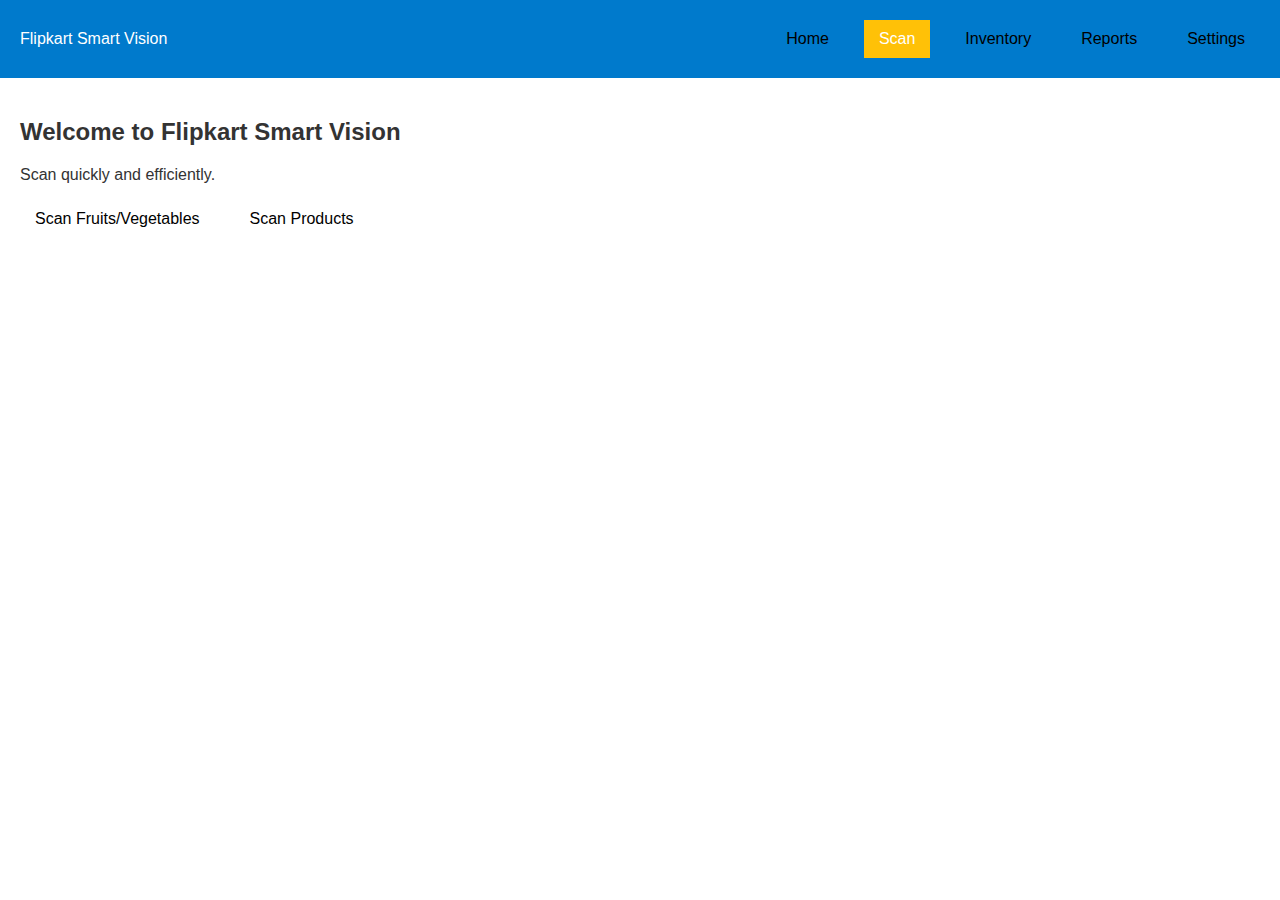
==== Frontend/index.html @ 46ba42ea "1st part" ====
<!DOCTYPE html>
<html lang="en">
<head>
    <meta charset="UTF-8">
    <meta name="viewport" content="width=device-width, initial-scale=1.0">
    <title>Flipkart Smart Vision</title>
    <link rel="stylesheet" href="styles.css">
</head>
<body>
    <header class="header">
        <div class="logo">Flipkart Smart Vision</div>
        <nav class="navigation">
            <button class="nav-button" id="homeBtn">Home</button>
            <button class="nav-button active" id="scanBtn">Scan</button>
            <button class="nav-button" id="inventoryBtn">Inventory</button>
            <button class="nav-button" id="reportsBtn">Reports</button>
            <button class="nav-button" id="settingsBtn">Settings</button>
        </nav>
    </header>

    <main class="content">
        <h2>Welcome to Flipkart Smart Vision</h2>
        <p>Scan quickly and efficiently.</p>
        <div class="scan-options">
            <button id="scanFruitsBtn">Scan Fruits/Vegetables</button>
            <button id="scanProductsBtn">Scan Products</button>
        </div>
    </main>

    <script src="script.js"></script>
</body>
</html>
---- Frontend/styles.css ----
body {
    font-family: Arial, sans-serif;
    margin: 0;
    padding: 0;
    background-color: #FFFFFF;
    color: #333;
}

.header {
    display: flex;
    justify-content: space-between;
    align-items: center;
    padding: 20px;
    background-color: #007ACC;
    color: #FFFFFF;
}

.navigation {
    display: flex;
    gap: 20px;
}

.nav-button {
    background-color: transparent;
    border: none;
    padding: 10px 15px;
    font-size: 16px;
    cursor: pointer;
    transition: background-color 0.3s ease;
}

.nav-button:hover {
    background-color: rgba(255, 255, 255, 0.1);
}

.active {
    background-color: #FFC107;
    color: #FFFFFF;
}

.content {
    padding: 20px;
}

.scan-options {
    display: flex;
    gap: 20px;
}

button {
    background-color: #FFFFFF;
    border: none;
    padding: 10px 15px;
    font-size: 16px;
    cursor: pointer;
    transition: background-color 0.3s ease;
}

button:hover {
    background-color: rgba(255, 255, 255, 0.1);
}
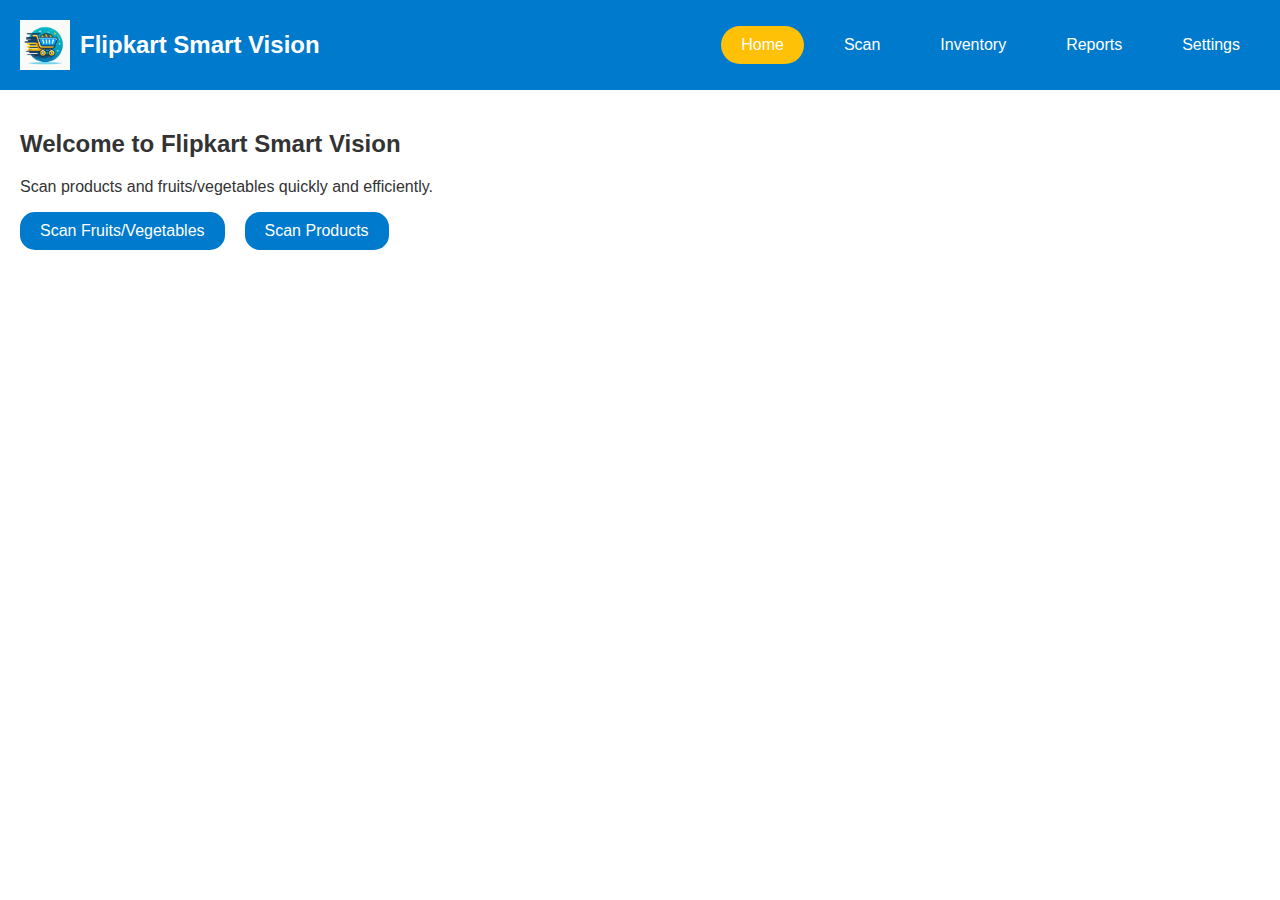
==== commit 4540d1ad: "2nd day" ====
--- a/Frontend/index.html
+++ b/Frontend/index.html
@@ -4,14 +4,19 @@
     <meta charset="UTF-8">
     <meta name="viewport" content="width=device-width, initial-scale=1.0">
     <title>Flipkart Smart Vision</title>
+    <link rel="icon" href="OIG1 (1).jpeg" type="image/x-icon">
     <link rel="stylesheet" href="styles.css">
 </head>
 <body>
     <header class="header">
-        <div class="logo">Flipkart Smart Vision</div>
+        <!-- Combine logo and text within a single container to eliminate space -->
+        <a href="#" id="logoLink" class="logo-container">
+            <img src="OIG1 (1).jpeg" alt="Logo" class="logo-img">
+            <span class="logo-text">Flipkart Smart Vision</span>
+        </a>
         <nav class="navigation">
-            <button class="nav-button" id="homeBtn">Home</button>
-            <button class="nav-button active" id="scanBtn">Scan</button>
+            <button class="nav-button active" id="homeBtn">Home</button>
+            <button class="nav-button" id="scanBtn">Scan</button>
             <button class="nav-button" id="inventoryBtn">Inventory</button>
             <button class="nav-button" id="reportsBtn">Reports</button>
             <button class="nav-button" id="settingsBtn">Settings</button>
--- a/Frontend/styles.css
+++ b/Frontend/styles.css
@@ -8,11 +8,34 @@
 
 .header {
     display: flex;
+    align-items: center;
     justify-content: space-between;
-    align-items: center;
     padding: 20px;
     background-color: #007ACC;
     color: #FFFFFF;
+}
+
+.logo-container {
+    display: flex;
+    align-items: center;
+    text-decoration: none; /* Remove underline on hover */
+}
+
+.logo-img {
+    height: 50px;
+    cursor: pointer;
+    transition: transform 0.3s ease;
+}
+
+.logo-text {
+    font-size: 24px;
+    font-weight: bold;
+    margin-left: 10px; /* Adjust spacing between logo and text */
+    color: white;
+}
+
+.logo-img:hover {
+    transform: scale(1.05); /* Slight scale up on hover */
 }
 
 .navigation {
@@ -22,15 +45,19 @@
 
 .nav-button {
     background-color: transparent;
-    border: none;
-    padding: 10px 15px;
+    padding: 10px 20px;
     font-size: 16px;
     cursor: pointer;
-    transition: background-color 0.3s ease;
+    border-radius: 25px; /* Rounded corners */
+    transition: transform 0.3s ease, background-color 0.3s ease, box-shadow 0.3s ease;
+    color: white;
 }
 
 .nav-button:hover {
-    background-color: rgba(255, 255, 255, 0.1);
+    background-color: white;
+    transform: scale(1.1); /* Scale up slightly when hovered */
+    box-shadow: 0px 4px 10px rgba(0, 0, 0, 0.2); /* Add shadow on hover */
+    color: #007ACC;
 }
 
 .active {
@@ -48,14 +75,19 @@
 }
 
 button {
-    background-color: #FFFFFF;
+    background-color: #007ACC;
+    color: white;
     border: none;
-    padding: 10px 15px;
+    padding: 10px 20px;
     font-size: 16px;
     cursor: pointer;
-    transition: background-color 0.3s ease;
+    transition: transform 0.3s ease, background-color 0.3s ease, box-shadow 0.3s ease;
+    border-radius: 15px; /* Smooth edges */
 }
 
 button:hover {
-    background-color: rgba(255, 255, 255, 0.1);
+    background-color: #005f99; /* Darkens on hover */
+    transform: scale(1.05); /* Slight scale up when hovered */
+    box-shadow: 0px 4px 10px rgba(0, 0, 0, 0.2); /* Add shadow */
+    color: white;
 }
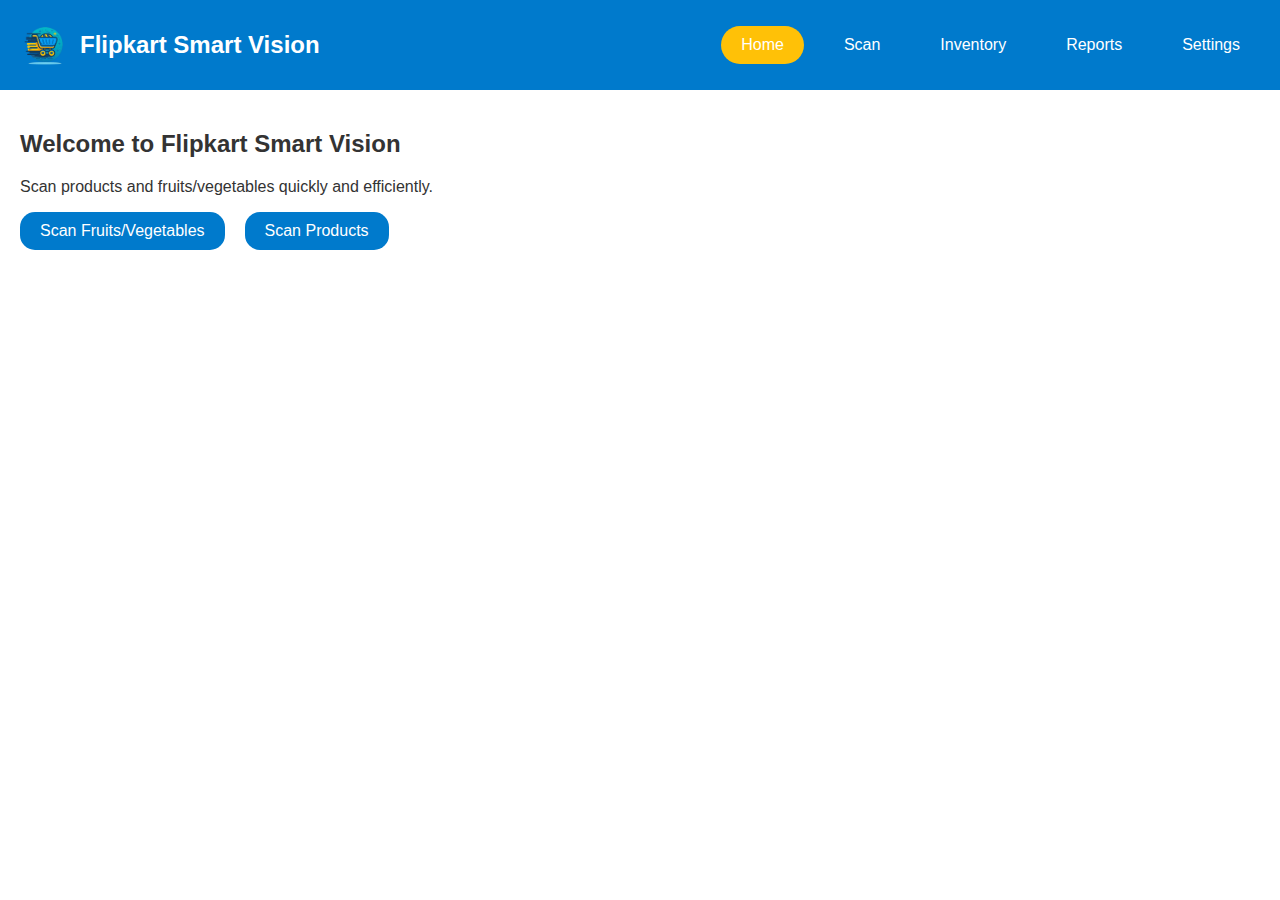
==== commit 19ca547f: "Logo" ====
--- a/Frontend/index.html
+++ b/Frontend/index.html
@@ -4,14 +4,14 @@
     <meta charset="UTF-8">
     <meta name="viewport" content="width=device-width, initial-scale=1.0">
     <title>Flipkart Smart Vision</title>
-    <link rel="icon" href="OIG1 (1).jpeg" type="image/x-icon">
+    <link rel="icon" href="OIG1 (1).png" type="image/x-icon">
     <link rel="stylesheet" href="styles.css">
 </head>
 <body>
     <header class="header">
         <!-- Combine logo and text within a single container to eliminate space -->
         <a href="#" id="logoLink" class="logo-container">
-            <img src="OIG1 (1).jpeg" alt="Logo" class="logo-img">
+            <img src="OIG1 (1).png" alt="Logo" class="logo-img">
             <span class="logo-text">Flipkart Smart Vision</span>
         </a>
         <nav class="navigation">
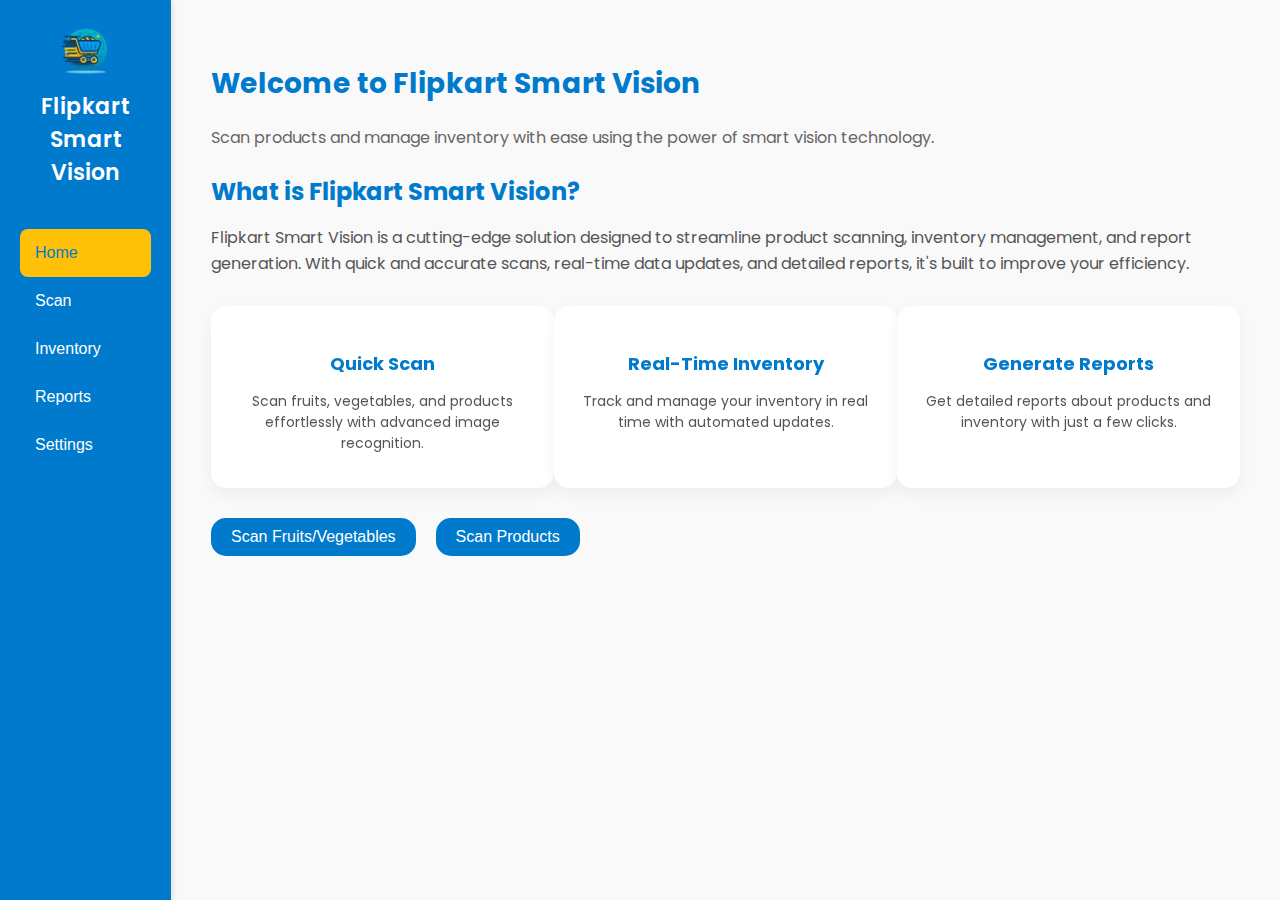
==== commit a82af88a: "3rd day" ====
--- a/Frontend/index.html
+++ b/Frontend/index.html
@@ -5,33 +5,61 @@
     <meta name="viewport" content="width=device-width, initial-scale=1.0">
     <title>Flipkart Smart Vision</title>
     <link rel="icon" href="OIG1 (1).png" type="image/x-icon">
+    <link href="https://fonts.googleapis.com/css2?family=Poppins:wght@300;400;600&display=swap" rel="stylesheet">
     <link rel="stylesheet" href="styles.css">
 </head>
 <body>
-    <header class="header">
-        <!-- Combine logo and text within a single container to eliminate space -->
-        <a href="#" id="logoLink" class="logo-container">
-            <img src="OIG1 (1).png" alt="Logo" class="logo-img">
-            <span class="logo-text">Flipkart Smart Vision</span>
-        </a>
-        <nav class="navigation">
-            <button class="nav-button active" id="homeBtn">Home</button>
-            <button class="nav-button" id="scanBtn">Scan</button>
-            <button class="nav-button" id="inventoryBtn">Inventory</button>
-            <button class="nav-button" id="reportsBtn">Reports</button>
-            <button class="nav-button" id="settingsBtn">Settings</button>
-        </nav>
-    </header>
+    <div class="container">
+        <!-- Sidebar navigation on the left -->
+        <aside class="sidebar">
+            <div class="logo-container">
+                <img src="OIG1 (1).png" alt="Logo" class="logo-img">
+                <span class="logo-text">Flipkart Smart Vision</span>
+            </div>
+            <nav class="navigation">
+                <button class="nav-button active" id="homeBtn">Home</button>
+                <button class="nav-button" id="scanBtn">Scan</button>
+                <button class="nav-button" id="inventoryBtn">Inventory</button>
+                <button class="nav-button" id="reportsBtn">Reports</button>
+                <button class="nav-button" id="settingsBtn">Settings</button>
+            </nav>
+        </aside>
 
-    <main class="content">
-        <h2>Welcome to Flipkart Smart Vision</h2>
-        <p>Scan quickly and efficiently.</p>
-        <div class="scan-options">
-            <button id="scanFruitsBtn">Scan Fruits/Vegetables</button>
-            <button id="scanProductsBtn">Scan Products</button>
-        </div>
-    </main>
+        <!-- Main content area -->
+        <main class="content">
+            <h2>Welcome to Flipkart Smart Vision</h2>
+            <p>Scan products and manage inventory with ease using the power of smart vision technology.</p>
+
+            <!-- Overview Section -->
+            <section class="overview">
+                <h3>What is Flipkart Smart Vision?</h3>
+                <p>Flipkart Smart Vision is a cutting-edge solution designed to streamline product scanning, inventory management, and report generation. With quick and accurate scans, real-time data updates, and detailed reports, it's built to improve your efficiency.</p>
+            </section>
+
+            <!-- Feature Cards Section -->
+            <section class="features">
+                <div class="feature-card">
+                    <h4>Quick Scan</h4>
+                    <p>Scan fruits, vegetables, and products effortlessly with advanced image recognition.</p>
+                </div>
+                <div class="feature-card">
+                    <h4>Real-Time Inventory</h4>
+                    <p>Track and manage your inventory in real time with automated updates.</p>
+                </div>
+                <div class="feature-card">
+                    <h4>Generate Reports</h4>
+                    <p>Get detailed reports about products and inventory with just a few clicks.</p>
+                </div>
+            </section>
+
+            <!-- Call-to-Action Buttons -->
+            <div class="scan-options">
+                <button id="scanFruitsBtn">Scan Fruits/Vegetables</button>
+                <button id="scanProductsBtn">Scan Products</button>
+            </div>
+        </main>
 
     <script src="script.js"></script>
+    </div>
 </body>
 </html>
--- a/Frontend/styles.css
+++ b/Frontend/styles.css
@@ -1,74 +1,145 @@
+/* General body styles */
 body {
-    font-family: Arial, sans-serif;
+    font-family: 'Poppins', sans-serif;
     margin: 0;
     padding: 0;
-    background-color: #FFFFFF;
+    background-color: #F9F9F9;
     color: #333;
 }
 
-.header {
+/* Layout container */
+.container {
     display: flex;
-    align-items: center;
-    justify-content: space-between;
-    padding: 20px;
+    height: 100vh;
+}
+
+/* Sidebar styles */
+.sidebar {
+    width: 250px;
     background-color: #007ACC;
     color: #FFFFFF;
+    display: flex;
+    flex-direction: column;
+    align-items: center;
+    padding: 20px;
+    box-shadow: 2px 0 5px rgba(0, 0, 0, 0.1);
 }
 
 .logo-container {
     display: flex;
+    flex-direction: column;
     align-items: center;
-    text-decoration: none; /* Remove underline on hover */
+    text-decoration: none;
+    margin-bottom: 40px;
 }
 
 .logo-img {
-    height: 50px;
+    height: 60px;
     cursor: pointer;
-    transition: transform 0.3s ease;
+    margin-bottom: 10px;
 }
 
 .logo-text {
-    font-size: 24px;
-    font-weight: bold;
-    margin-left: 10px; /* Adjust spacing between logo and text */
+    font-size: 22px;
+    font-weight: 600;
     color: white;
+    text-align: center;
 }
 
-.logo-img:hover {
-    transform: scale(1.05); /* Slight scale up on hover */
-}
-
+/* Navigation styles */
 .navigation {
     display: flex;
-    gap: 20px;
+    flex-direction: column;
+    width: 100%;
 }
 
 .nav-button {
     background-color: transparent;
-    padding: 10px 20px;
+    padding: 15px;
     font-size: 16px;
     cursor: pointer;
-    border-radius: 25px; /* Rounded corners */
-    transition: transform 0.3s ease, background-color 0.3s ease, box-shadow 0.3s ease;
+    border: none;
     color: white;
+    text-align: left;
+    width: 100%;
+    transition: background-color 0.3s ease, color 0.3s ease;
+    border-radius: 8px;
 }
 
-.nav-button:hover {
-    background-color: white;
-    transform: scale(1.1); /* Scale up slightly when hovered */
-    box-shadow: 0px 4px 10px rgba(0, 0, 0, 0.2); /* Add shadow on hover */
+.nav-button:hover, .nav-button.active {
+    background-color: #FFC107;
     color: #007ACC;
 }
 
-.active {
-    background-color: #FFC107;
-    color: #FFFFFF;
+/* Main content styles */
+.content {
+    flex-grow: 1;
+    padding: 40px;
 }
 
-.content {
-    padding: 20px;
+h2 {
+    font-size: 28px;
+    color: #007ACC;
+    margin-bottom: 20px;
 }
 
+p {
+    font-size: 16px;
+    color: #666;
+}
+
+/* Overview Section */
+.overview {
+    margin-bottom: 30px;
+}
+
+.overview h3 {
+    font-size: 24px;
+    color: #007ACC;
+    margin-bottom: 15px;
+}
+
+.overview p {
+    font-size: 16px;
+    color: #555;
+    line-height: 1.6;
+}
+
+/* Feature Cards Section */
+.features {
+    display: flex;
+    justify-content: space-around;
+    margin-bottom: 30px;
+}
+
+.feature-card {
+    background-color: #FFF;
+    padding: 20px;
+    border-radius: 15px;
+    width: 30%;
+    text-align: center;
+    box-shadow: 0px 6px 15px rgba(0, 0, 0, 0.05);
+    transition: transform 0.3s ease, box-shadow 0.3s ease;
+    transform-style: preserve-3d;
+}
+
+.feature-card:hover {
+    transform: rotateY(15deg) translateZ(20px);
+    box-shadow: 0px 10px 20px rgba(0, 0, 0, 0.1);
+}
+
+.feature-card h4 {
+    font-size: 18px;
+    margin-bottom: 10px;
+    color: #007ACC;
+}
+
+.feature-card p {
+    font-size: 14px;
+    color: #555;
+}
+
+/* Buttons for Scan Options */
 .scan-options {
     display: flex;
     gap: 20px;
@@ -82,12 +153,12 @@
     font-size: 16px;
     cursor: pointer;
     transition: transform 0.3s ease, background-color 0.3s ease, box-shadow 0.3s ease;
-    border-radius: 15px; /* Smooth edges */
+    border-radius: 15px;
 }
 
 button:hover {
-    background-color: #005f99; /* Darkens on hover */
-    transform: scale(1.05); /* Slight scale up when hovered */
-    box-shadow: 0px 4px 10px rgba(0, 0, 0, 0.2); /* Add shadow */
-    color: white;
+    background-color: #FFC107;
+    transform: scale(1.05);
+    box-shadow: 0px 6px 15px rgba(0, 0, 0, 0.1);
+    color: #007ACC;
 }
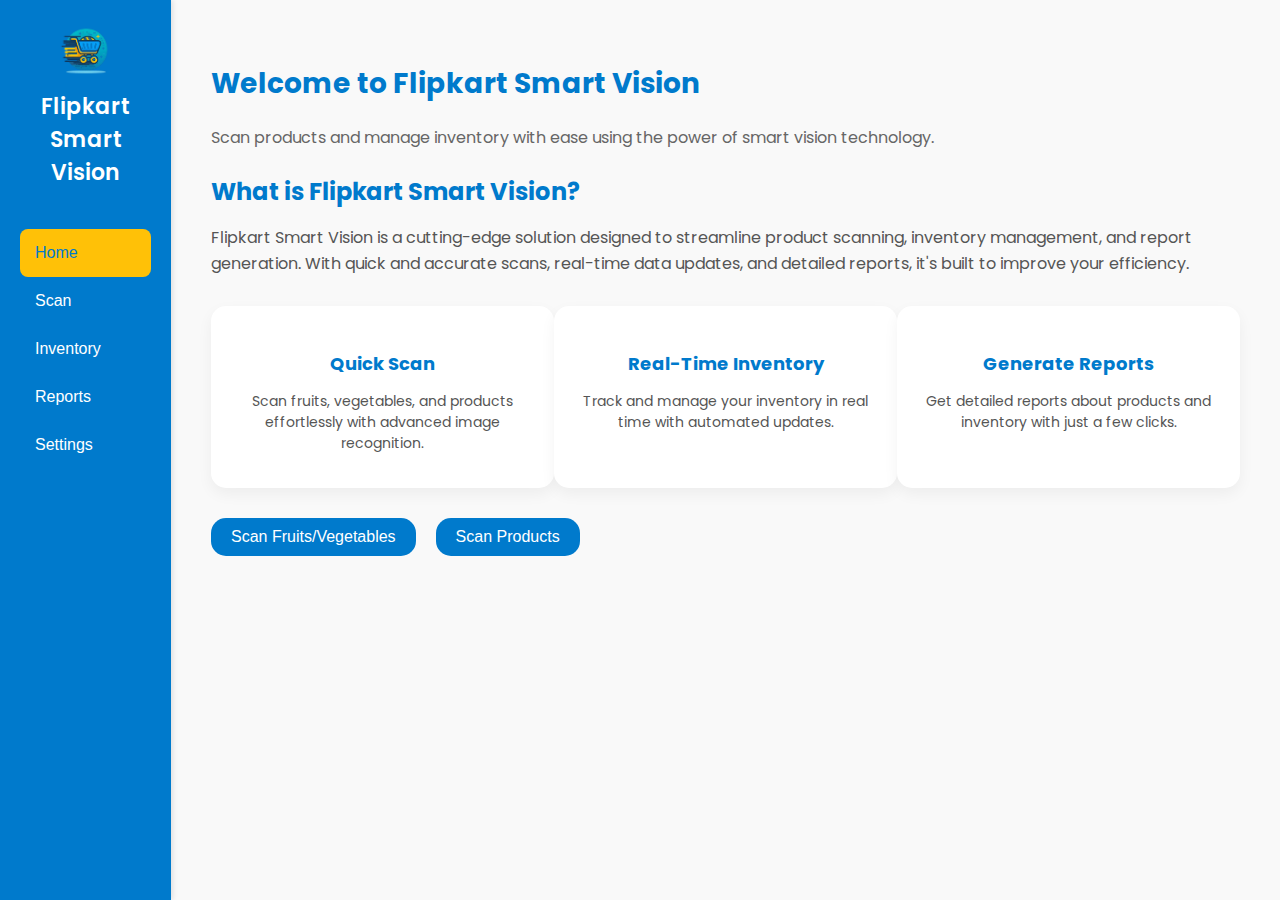
==== commit b1c7760c: "4th day 1st part" ====
--- a/Frontend/index.html
+++ b/Frontend/index.html
@@ -41,14 +41,26 @@
                 <div class="feature-card">
                     <h4>Quick Scan</h4>
                     <p>Scan fruits, vegetables, and products effortlessly with advanced image recognition.</p>
+                    <div class="extra-info">
+                        <p>Quick Scan allows you to instantly recognize products and fruits/vegetables using image recognition and OCR technology.</p>
+                        <button class="learn-more-btn">Learn More</button>
+                    </div>
                 </div>
                 <div class="feature-card">
                     <h4>Real-Time Inventory</h4>
                     <p>Track and manage your inventory in real time with automated updates.</p>
+                    <div class="extra-info">
+                        <p>Keep track of inventory with automatic updates in real time, reducing manual errors and delays in the supply chain.</p>
+                        <button class="learn-more-btn">Learn More</button>
+                    </div>
                 </div>
                 <div class="feature-card">
                     <h4>Generate Reports</h4>
                     <p>Get detailed reports about products and inventory with just a few clicks.</p>
+                    <div class="extra-info">
+                        <p>Generate custom reports for your products, sales, and inventory in real-time, helping you make data-driven decisions.</p>
+                        <button class="learn-more-btn">Learn More</button>
+                    </div>
                 </div>
             </section>
 
--- a/Frontend/styles.css
+++ b/Frontend/styles.css
@@ -119,13 +119,13 @@
     width: 30%;
     text-align: center;
     box-shadow: 0px 6px 15px rgba(0, 0, 0, 0.05);
-    transition: transform 0.3s ease, box-shadow 0.3s ease;
-    transform-style: preserve-3d;
+    transition: transform 0.3s ease, background-color 0.3s ease;
+    position: relative;
 }
 
 .feature-card:hover {
-    transform: rotateY(15deg) translateZ(20px);
-    box-shadow: 0px 10px 20px rgba(0, 0, 0, 0.1);
+    transform: scale(1.05);
+    background-color: #FFF8E1; /* Light Flipkart yellow on hover */
 }
 
 .feature-card h4 {
@@ -137,6 +137,32 @@
 .feature-card p {
     font-size: 14px;
     color: #555;
+}
+
+/* Extra Information in Feature Cards */
+.extra-info {
+    display: none;
+    padding-top: 10px;
+}
+
+.feature-card:hover .extra-info {
+    display: block;
+}
+
+.learn-more-btn {
+    margin-top: 10px;
+    background-color: #007ACC;
+    color: white;
+    padding: 8px 15px;
+    border: none;
+    border-radius: 8px;
+    cursor: pointer;
+    transition: background-color 0.3s ease;
+}
+
+.learn-more-btn:hover {
+    background-color: #FFC107;
+    color: #007ACC;
 }
 
 /* Buttons for Scan Options */
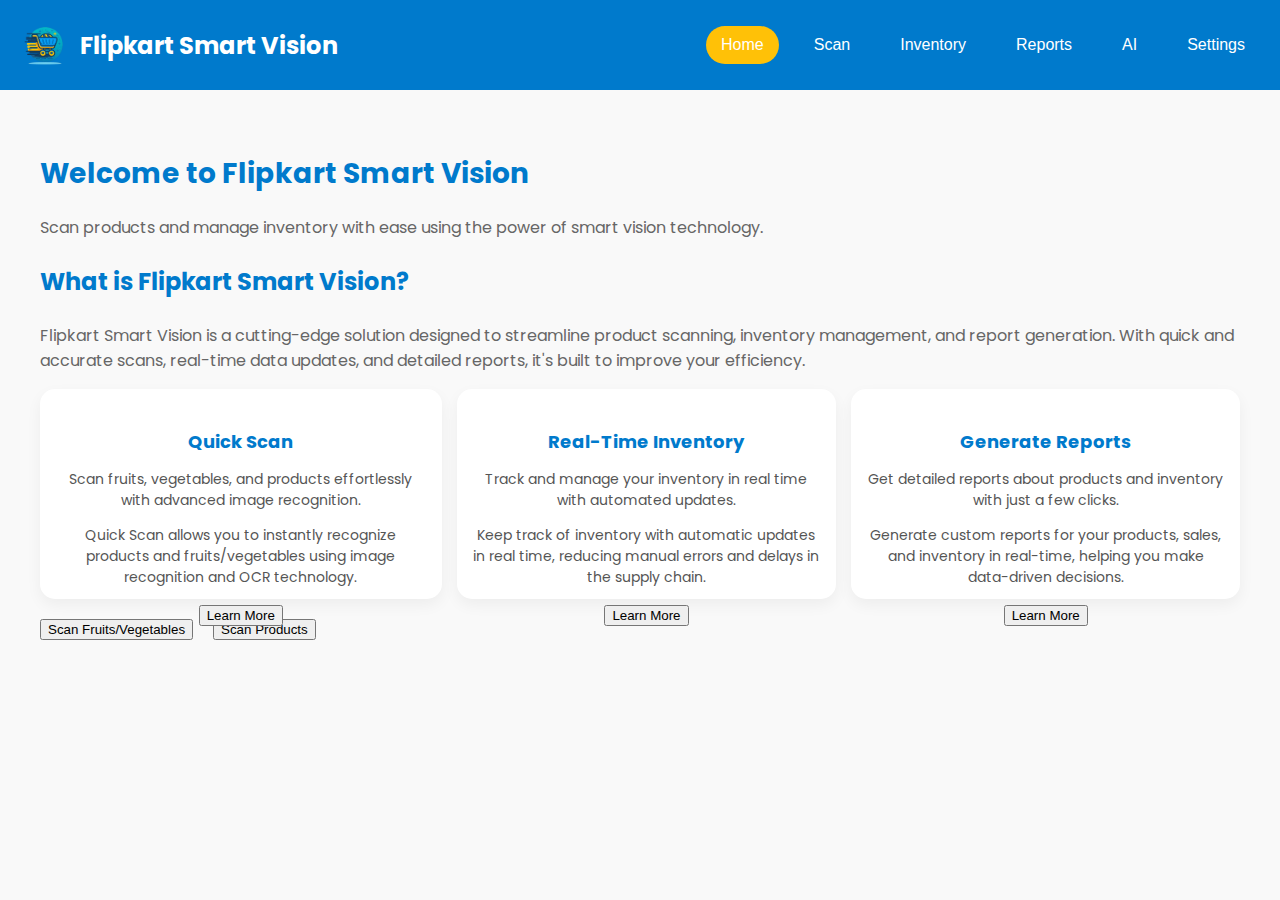
==== commit 7a52fb95: "5th day" ====
--- a/Frontend/index.html
+++ b/Frontend/index.html
@@ -1,77 +1,74 @@
 <!DOCTYPE html>
 <html lang="en">
 <head>
-    <meta charset="UTF-8">
-    <meta name="viewport" content="width=device-width, initial-scale=1.0">
+    <meta charset="viewport" content="width=device-width, initial-scale=1.0">
     <title>Flipkart Smart Vision</title>
     <link rel="icon" href="OIG1 (1).png" type="image/x-icon">
     <link href="https://fonts.googleapis.com/css2?family=Poppins:wght@300;400;600&display=swap" rel="stylesheet">
     <link rel="stylesheet" href="styles.css">
 </head>
 <body>
-    <div class="container">
-        <!-- Sidebar navigation on the left -->
-        <aside class="sidebar">
-            <div class="logo-container">
-                <img src="OIG1 (1).png" alt="Logo" class="logo-img">
-                <span class="logo-text">Flipkart Smart Vision</span>
-            </div>
-            <nav class="navigation">
-                <button class="nav-button active" id="homeBtn">Home</button>
-                <button class="nav-button" id="scanBtn">Scan</button>
-                <button class="nav-button" id="inventoryBtn">Inventory</button>
-                <button class="nav-button" id="reportsBtn">Reports</button>
-                <button class="nav-button" id="settingsBtn">Settings</button>
-            </nav>
-        </aside>
+    <header class="header">
+        <div class="logo-container">
+            <img src="OIG1 (1).png" alt="Logo" class="logo-img">
+            <span class="logo-text">Flipkart Smart Vision</span>
+        </div>
+        <nav class="navigation">
+            <button class="nav-button active" id="homeBtn">Home</button>
+            <button class="nav-button" id="scanBtn">Scan</button>
+            <button class="nav-button" id="inventoryBtn">Inventory</button>
+            <button class="nav-button" id="reportsBtn">Reports</button>
+            <button class="nav-button" id="aiBtn">AI</button> <!-- AI button added before Settings -->
+            <button class="nav-button" id="settingsBtn">Settings</button>
+        </nav>
+    </header>
 
-        <!-- Main content area -->
-        <main class="content">
-            <h2>Welcome to Flipkart Smart Vision</h2>
-            <p>Scan products and manage inventory with ease using the power of smart vision technology.</p>
+    <!-- Main content area -->
+    <main class="content">
+        <h2>Welcome to Flipkart Smart Vision</h2>
+        <p>Scan products and manage inventory with ease using the power of smart vision technology.</p>
 
-            <!-- Overview Section -->
-            <section class="overview">
-                <h3>What is Flipkart Smart Vision?</h3>
-                <p>Flipkart Smart Vision is a cutting-edge solution designed to streamline product scanning, inventory management, and report generation. With quick and accurate scans, real-time data updates, and detailed reports, it's built to improve your efficiency.</p>
-            </section>
+        <!-- Overview Section -->
+        <section class="overview">
+            <h3>What is Flipkart Smart Vision?</h3>
+            <p>Flipkart Smart Vision is a cutting-edge solution designed to streamline product scanning, inventory management, and report generation. With quick and accurate scans, real-time data updates, and detailed reports, it's built to improve your efficiency.</p>
+        </section>
 
-            <!-- Feature Cards Section -->
-            <section class="features">
+        <!-- Feature Cards Section -->
+        <section class="features">
+            <div class="card-container">
                 <div class="feature-card">
                     <h4>Quick Scan</h4>
-                    <p>Scan fruits, vegetables, and products effortlessly with advanced image recognition.</p>
-                    <div class="extra-info">
-                        <p>Quick Scan allows you to instantly recognize products and fruits/vegetables using image recognition and OCR technology.</p>
-                        <button class="learn-more-btn">Learn More</button>
-                    </div>
+                    <p>Instantly scan fruits, vegetables, and products.</p>
                 </div>
+            </div>
+            <div class="card-container">
                 <div class="feature-card">
                     <h4>Real-Time Inventory</h4>
-                    <p>Track and manage your inventory in real time with automated updates.</p>
-                    <div class="extra-info">
-                        <p>Keep track of inventory with automatic updates in real time, reducing manual errors and delays in the supply chain.</p>
-                        <button class="learn-more-btn">Learn More</button>
-                    </div>
+                    <p>Track your inventory in real time.</p>
                 </div>
+            </div>
+            <div class="card-container">
                 <div class="feature-card">
                     <h4>Generate Reports</h4>
-                    <p>Get detailed reports about products and inventory with just a few clicks.</p>
-                    <div class="extra-info">
-                        <p>Generate custom reports for your products, sales, and inventory in real-time, helping you make data-driven decisions.</p>
-                        <button class="learn-more-btn">Learn More</button>
-                    </div>
+                    <p>Generate detailed reports with ease.</p>
                 </div>
-            </section>
+            </div>
+            <div class="card-container">
+                <div class="feature-card">
+                    <h4>AI-Powered Analytics</h4>
+                    <p>Advanced AI and database integration.</p>
+                </div>
+            </div>
+        </section>
 
-            <!-- Call-to-Action Buttons -->
-            <div class="scan-options">
-                <button id="scanFruitsBtn">Scan Fruits/Vegetables</button>
-                <button id="scanProductsBtn">Scan Products</button>
-            </div>
-        </main>
+        <!-- Buttons for Scanning Options -->
+        <div class="scan-options">
+            <button id="scanFruitsBtn" class="web-button">Scan Fruits/Vegetables</button>
+            <button id="scanProductsBtn" class="web-button">Scan Products</button>
+        </div>
+    </main>
 
     <script src="script.js"></script>
-    </div>
 </body>
 </html>
--- a/Frontend/styles.css
+++ b/Frontend/styles.css
@@ -7,80 +7,73 @@
     color: #333;
 }
 
-/* Layout container */
-.container {
+/* Header Styles */
+.header {
     display: flex;
-    height: 100vh;
-}
-
-/* Sidebar styles */
-.sidebar {
-    width: 250px;
-    background-color: #007ACC;
-    color: #FFFFFF;
-    display: flex;
-    flex-direction: column;
+    justify-content: space-between;
     align-items: center;
     padding: 20px;
-    box-shadow: 2px 0 5px rgba(0, 0, 0, 0.1);
+    background-color: #007ACC; /* Flipkart blue */
+    color: #FFFFFF;
 }
 
 .logo-container {
     display: flex;
-    flex-direction: column;
     align-items: center;
-    text-decoration: none;
-    margin-bottom: 40px;
 }
 
 .logo-img {
-    height: 60px;
+    height: 50px;
     cursor: pointer;
-    margin-bottom: 10px;
+    margin-right: 10px;
 }
 
 .logo-text {
-    font-size: 22px;
-    font-weight: 600;
+    font-size: 24px;
+    font-weight: bold;
     color: white;
-    text-align: center;
 }
 
-/* Navigation styles */
+/* Navigation Styles */
 .navigation {
     display: flex;
-    flex-direction: column;
-    width: 100%;
+    gap: 20px;
 }
 
 .nav-button {
     background-color: transparent;
-    padding: 15px;
+    border: none;
+    padding: 10px 15px;
     font-size: 16px;
     cursor: pointer;
-    border: none;
+    transition: background-color 0.3s ease;
     color: white;
-    text-align: left;
-    width: 100%;
-    transition: background-color 0.3s ease, color 0.3s ease;
-    border-radius: 8px;
+    border-radius: 25px;
 }
 
-.nav-button:hover, .nav-button.active {
+.nav-button:hover {
+    background-color: rgba(255, 255, 255, 0.1);
+}
+
+.active {
     background-color: #FFC107;
-    color: #007ACC;
+    color: #FFFFFF;
 }
 
 /* Main content styles */
 .content {
-    flex-grow: 1;
     padding: 40px;
 }
 
 h2 {
     font-size: 28px;
-    color: #007ACC;
+    color: #007ACC; /* Heading color set to Flipkart blue */
     margin-bottom: 20px;
+}
+
+h3 {
+    font-size: 24px;
+    color: #007ACC; /* Sub-heading color set to Flipkart blue */
 }
 
 p {
@@ -88,44 +81,33 @@
     color: #666;
 }
 
-/* Overview Section */
-.overview {
-    margin-bottom: 30px;
-}
-
-.overview h3 {
-    font-size: 24px;
-    color: #007ACC;
-    margin-bottom: 15px;
-}
-
-.overview p {
-    font-size: 16px;
-    color: #555;
-    line-height: 1.6;
-}
-
 /* Feature Cards Section */
 .features {
     display: flex;
-    justify-content: space-around;
-    margin-bottom: 30px;
+    justify-content: space-between; /* Align feature cards in a row */
+    gap: 15px;
+}
+
+.card-container {
+    flex: 1;
+    overflow: hidden;
 }
 
 .feature-card {
     background-color: #FFF;
-    padding: 20px;
+    padding: 15px;
     border-radius: 15px;
-    width: 30%;
     text-align: center;
     box-shadow: 0px 6px 15px rgba(0, 0, 0, 0.05);
     transition: transform 0.3s ease, background-color 0.3s ease;
     position: relative;
+    height: 180px; /* Smaller height for feature cards */
+    cursor: pointer;
 }
 
 .feature-card:hover {
-    transform: scale(1.05);
-    background-color: #FFF8E1; /* Light Flipkart yellow on hover */
+    transform: scale(1.05); /* Subtle hover animation */
+    background-color: #FFF8E1; /* Light yellow on hover */
 }
 
 .feature-card h4 {
@@ -139,52 +121,26 @@
     color: #555;
 }
 
-/* Extra Information in Feature Cards */
-.extra-info {
-    display: none;
-    padding-top: 10px;
-}
-
-.feature-card:hover .extra-info {
-    display: block;
-}
-
-.learn-more-btn {
-    margin-top: 10px;
-    background-color: #007ACC;
-    color: white;
-    padding: 8px 15px;
-    border: none;
-    border-radius: 8px;
-    cursor: pointer;
-    transition: background-color 0.3s ease;
-}
-
-.learn-more-btn:hover {
-    background-color: #FFC107;
-    color: #007ACC;
-}
-
-/* Buttons for Scan Options */
+/* Buttons on Webpage */
 .scan-options {
     display: flex;
     gap: 20px;
+    margin-top: 20px;
 }
 
-button {
-    background-color: #007ACC;
+.web-button {
+    background-color: #007ACC; /* Flipkart blue for buttons */
     color: white;
     border: none;
     padding: 10px 20px;
     font-size: 16px;
     cursor: pointer;
-    transition: transform 0.3s ease, background-color 0.3s ease, box-shadow 0.3s ease;
-    border-radius: 15px;
+    transition: transform 0.3s ease, background-color 0.3s ease;
+    border-radius: 25px;
 }
 
-button:hover {
-    background-color: #FFC107;
-    transform: scale(1.05);
-    box-shadow: 0px 6px 15px rgba(0, 0, 0, 0.1);
-    color: #007ACC;
+.web-button:hover {
+    background-color: #FFC107; /* Yellow on hover */
+    transform: scale(1.05); /* Slight scale effect */
+    color: #007ACC; /* Text color changes to blue */
 }
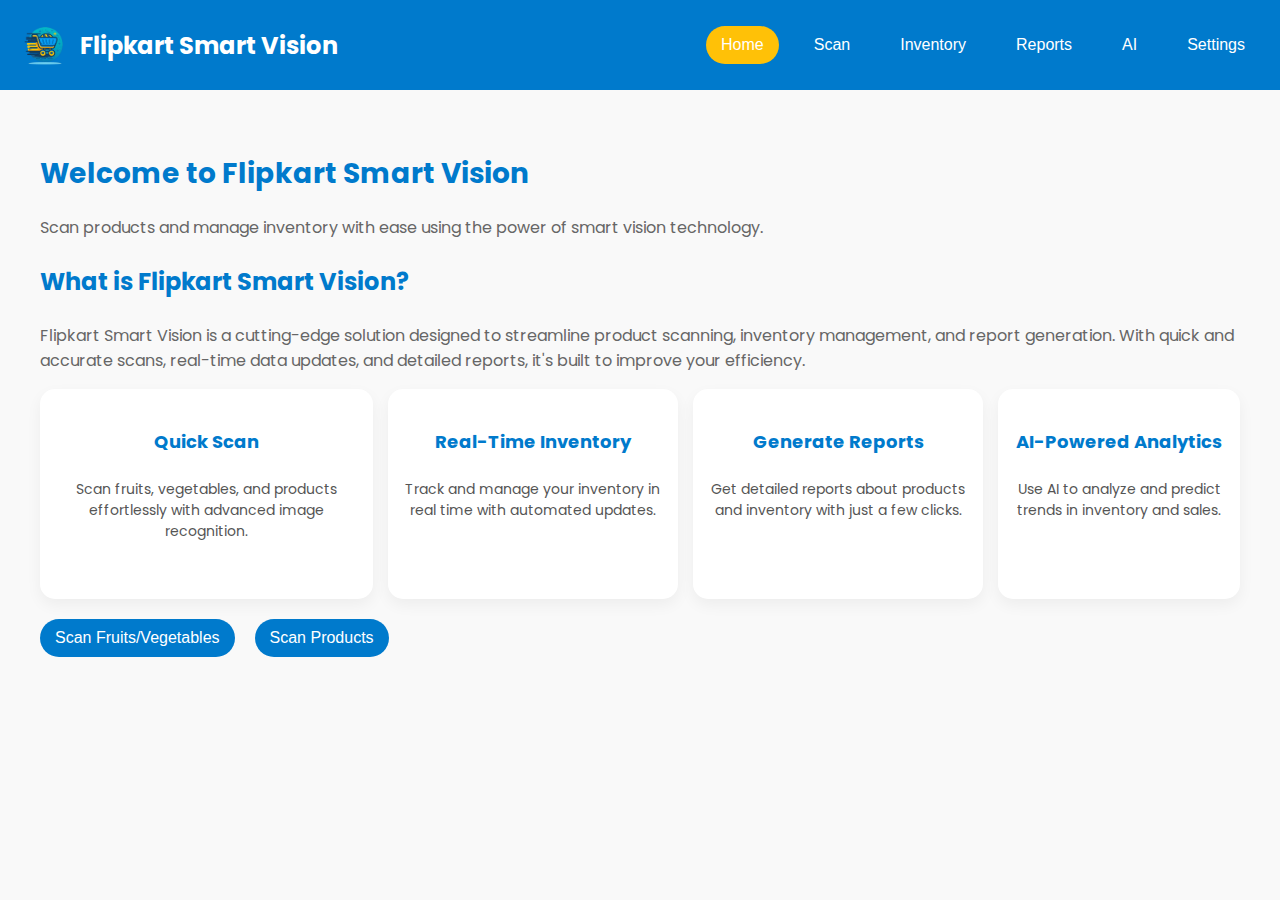
==== commit 47f89f0c: "6th part" ====
--- a/Frontend/index.html
+++ b/Frontend/index.html
@@ -18,7 +18,7 @@
             <button class="nav-button" id="scanBtn">Scan</button>
             <button class="nav-button" id="inventoryBtn">Inventory</button>
             <button class="nav-button" id="reportsBtn">Reports</button>
-            <button class="nav-button" id="aiBtn">AI</button> <!-- AI button added before Settings -->
+            <button class="nav-button" id="aiBtn">AI</button>
             <button class="nav-button" id="settingsBtn">Settings</button>
         </nav>
     </header>
--- a/Frontend/styles.css
+++ b/Frontend/styles.css
@@ -101,7 +101,7 @@
     box-shadow: 0px 6px 15px rgba(0, 0, 0, 0.05);
     transition: transform 0.3s ease, background-color 0.3s ease;
     position: relative;
-    height: 180px; /* Smaller height for feature cards */
+    height: 180px; /* Fixed height for all feature cards */
     cursor: pointer;
 }
 
@@ -112,7 +112,6 @@
 
 .feature-card h4 {
     font-size: 18px;
-    margin-bottom: 10px;
     color: #007ACC;
 }
 
@@ -129,13 +128,13 @@
 }
 
 .web-button {
-    background-color: #007ACC; /* Flipkart blue for buttons */
-    color: white;
+    background-color: #007ACC;
     border: none;
-    padding: 10px 20px;
+    padding: 10px 15px;
     font-size: 16px;
     cursor: pointer;
-    transition: transform 0.3s ease, background-color 0.3s ease;
+    transition: background-color 0.3s ease;
+    color: white;
     border-radius: 25px;
 }
 
